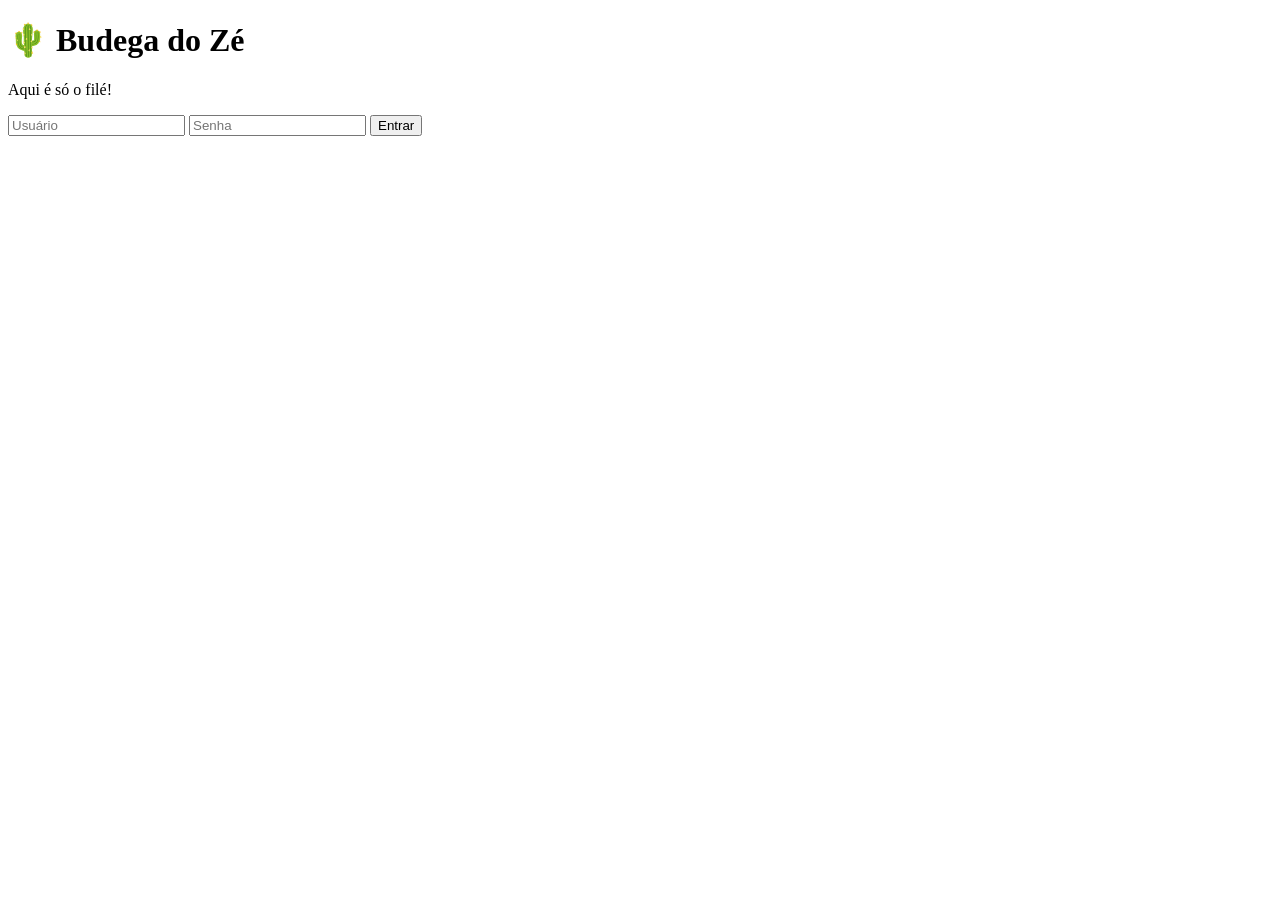
==== index.html @ d46034ad "index.html" ====
<!DOCTYPE html>
<html lang="pt-br">
<head>
  <meta charset="UTF-8">
  <title>Sistema Budega do Zé</title>
  <link rel="stylesheet" href="style.css">
</head>
<body>

  <div class="login-container">

    <h1>🌵 Budega do Zé</h1>
    <p>Aqui é só o filé!</p>

    <input type="text" placeholder="Usuário">
    <input type="password" placeholder="Senha">

    <button onclick="login()">Entrar</button>

  </div>

  <script src="app.js"></script>

</body>
</html>
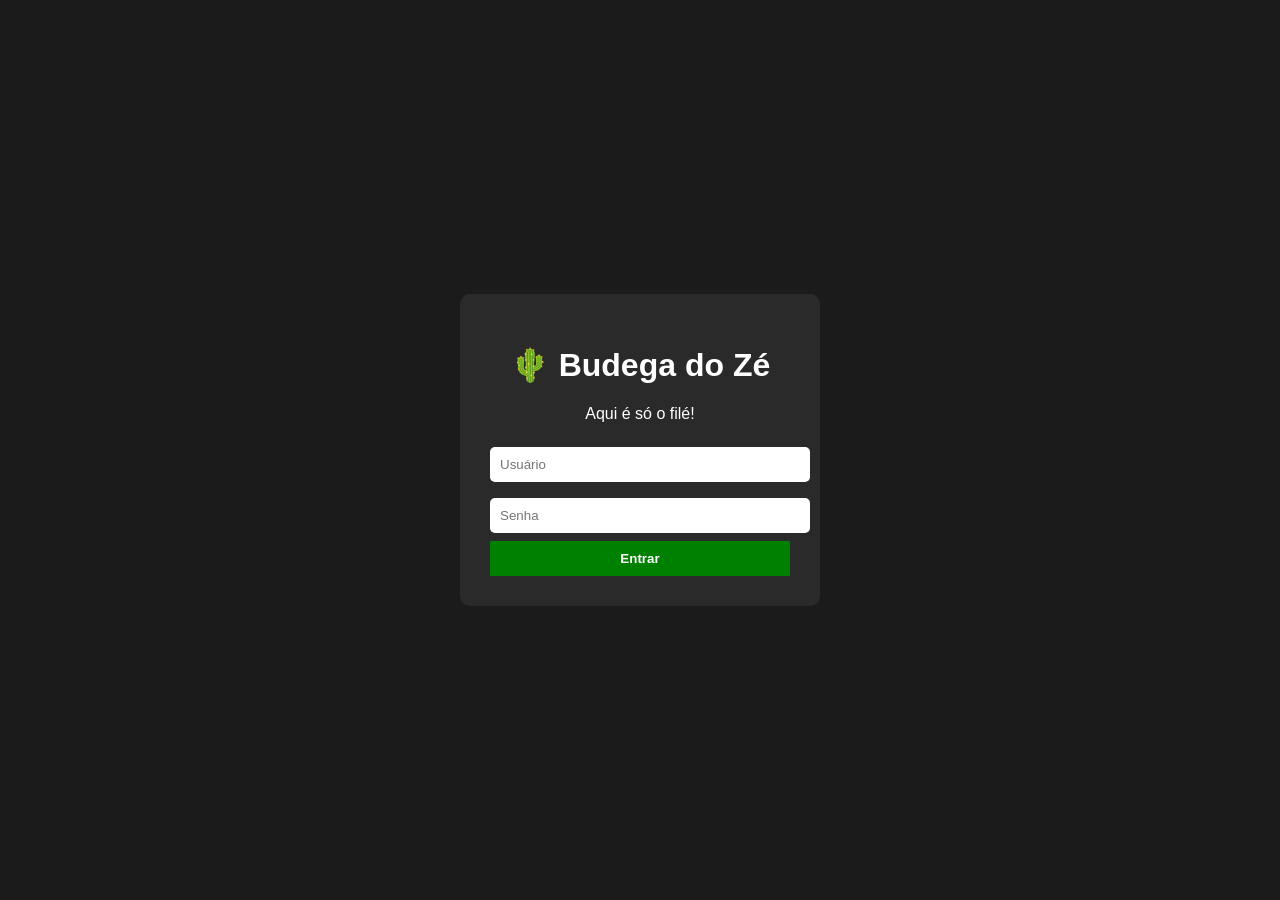
==== commit 1fb9651a: "index.html" ====
--- a/index.html
+++ b/index.html
@@ -12,8 +12,8 @@
     <h1>🌵 Budega do Zé</h1>
     <p>Aqui é só o filé!</p>
 
-    <input type="text" placeholder="Usuário">
-    <input type="password" placeholder="Senha">
+   <input id="usuario" type="text" placeholder="Usuário">
+<input id="senha" type="password" placeholder="Senha">
 
     <button onclick="login()">Entrar</button>
 
--- a/style.css
+++ b/style.css
@@ -0,0 +1,40 @@
+body {
+  margin: 0;
+  font-family: Arial;
+  background: #1b1b1b;
+  color: white;
+  display: flex;
+  justify-content: center;
+  align-items: center;
+  height: 100vh;
+}
+
+.login-container {
+  background: #2a2a2a;
+  padding: 30px;
+  border-radius: 10px;
+  text-align: center;
+  width: 300px;
+}
+
+input {
+  width: 100%;
+  padding: 10px;
+  margin: 8px 0;
+  border: none;
+  border-radius: 5px;
+}
+
+button {
+  width: 100%;
+  padding: 10px;
+  background: green;
+  border: none;
+  color: white;
+  font-weight: bold;
+  cursor: pointer;
+}
+
+button:hover {
+  background: darkgreen;
+}
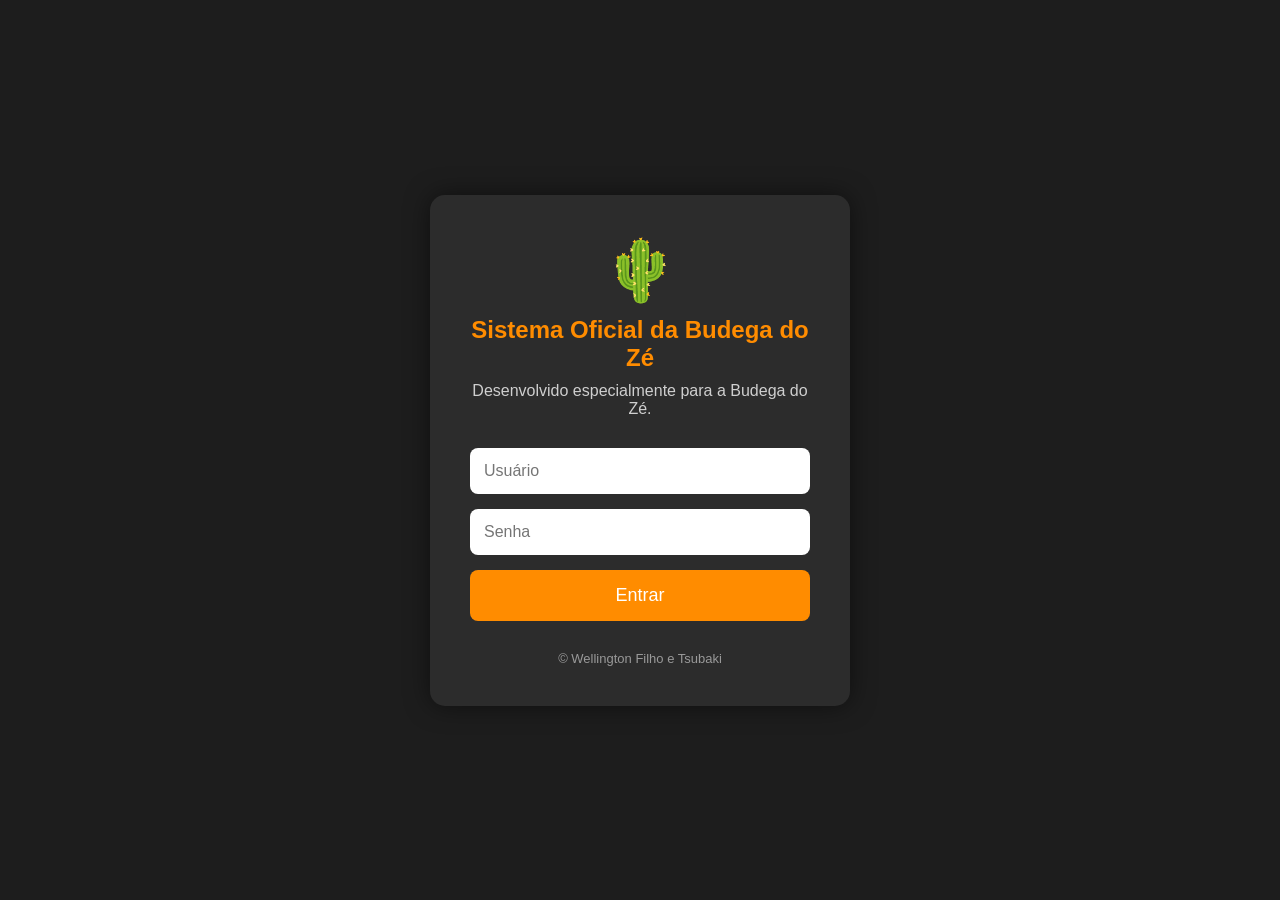
==== commit 568ddc98: "Criar index.html" ====
--- a/index.html
+++ b/index.html
@@ -1,25 +1,46 @@
 <!DOCTYPE html>
-<html lang="pt-br">
+<html lang="pt-BR">
 <head>
-  <meta charset="UTF-8">
-  <title>Sistema Budega do Zé</title>
-  <link rel="stylesheet" href="style.css">
+    <meta charset="UTF-8">
+    <meta name="viewport" content="width=device-width, initial-scale=1.0">
+    <title>Sistema Oficial da Budega do Zé</title>
+
+    <link rel="stylesheet" href="assets/css/style.css">
 </head>
+
 <body>
 
-  <div class="login-container">
+<div class="login-box">
 
-    <h1>🌵 Budega do Zé</h1>
-    <p>Aqui é só o filé!</p>
+    <h1>🌵</h1>
 
-   <input id="usuario" type="text" placeholder="Usuário">
-<input id="senha" type="password" placeholder="Senha">
+    <h2>Sistema Oficial da Budega do Zé</h2>
 
-    <button onclick="login()">Entrar</button>
+    <p>Desenvolvido especialmente para a Budega do Zé.</p>
 
-  </div>
+    <input
+        id="usuario"
+        type="text"
+        placeholder="Usuário">
 
-  <script src="app.js"></script>
+    <input
+        id="senha"
+        type="password"
+        placeholder="Senha">
+
+    <button onclick="entrar()">
+        Entrar
+    </button>
+
+    <footer>
+
+        © Wellington Filho e Tsubaki
+
+    </footer>
+
+</div>
+
+<script src="assets/js/app.js"></script>
 
 </body>
-</html>
+</html>
--- a/assets/css/style.css
+++ b/assets/css/style.css
@@ -0,0 +1,120 @@
+*{
+    margin:0;
+    padding:0;
+    box-sizing:border-box;
+    font-family:Arial, Helvetica, sans-serif;
+}
+
+body{
+
+    background:#1d1d1d;
+
+    display:flex;
+
+    justify-content:center;
+
+    align-items:center;
+
+    height:100vh;
+
+}
+
+.login-box{
+
+    width:420px;
+
+    background:#2c2c2c;
+
+    padding:40px;
+
+    border-radius:15px;
+
+    box-shadow:0 0 25px rgba(0,0,0,.5);
+
+    text-align:center;
+
+}
+
+.login-box h1{
+
+    font-size:60px;
+
+    margin-bottom:10px;
+
+}
+
+.login-box h2{
+
+    color:#ff8c00;
+
+    margin-bottom:10px;
+
+}
+
+.login-box p{
+
+    color:#cfcfcf;
+
+    margin-bottom:30px;
+
+}
+
+input{
+
+    width:100%;
+
+    padding:14px;
+
+    margin-bottom:15px;
+
+    border:none;
+
+    border-radius:8px;
+
+    font-size:16px;
+
+}
+
+input:focus{
+
+    outline:none;
+
+}
+
+button{
+
+    width:100%;
+
+    padding:15px;
+
+    background:#ff8c00;
+
+    color:white;
+
+    border:none;
+
+    border-radius:8px;
+
+    font-size:18px;
+
+    cursor:pointer;
+
+    transition:.3s;
+
+}
+
+button:hover{
+
+    background:#d97300;
+
+}
+
+footer{
+
+    margin-top:30px;
+
+    color:#999;
+
+    font-size:13px;
+
+}
